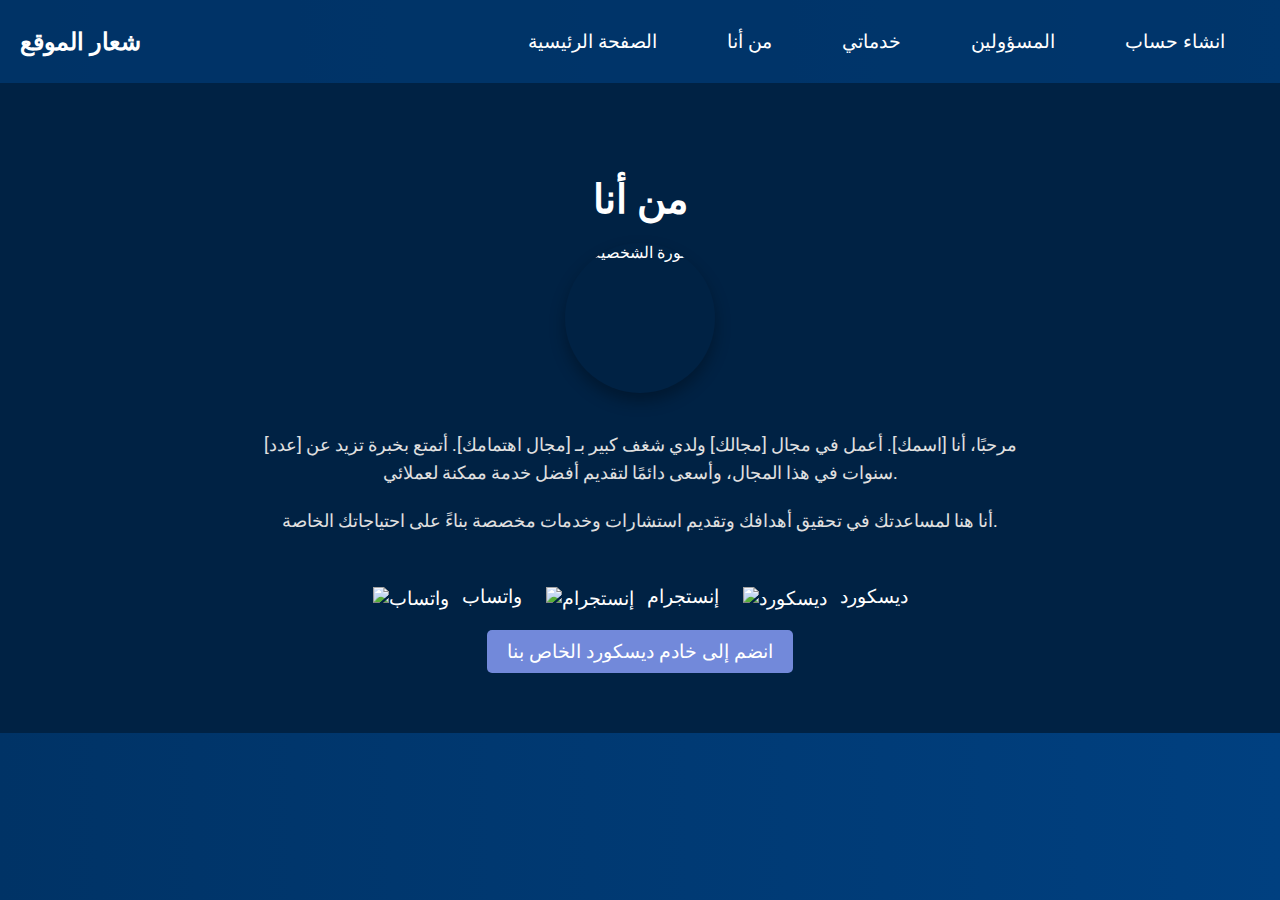
==== index.html @ fc3b61e6 "Add files via upload" ====
<!DOCTYPE html>
<html lang="ar">
<head>
    <meta charset="UTF-8">
    <meta name="viewport" content="width=device-width, initial-scale=1.0">
    <title>من أنا</title>
    <link rel="stylesheet" href="https://fonts.googleapis.com/css2?family=Roboto:wght@400;700&display=swap">
    <style>
        body {
            font-family: 'Roboto', sans-serif;
            margin: 0;
            padding: 0;
            background: linear-gradient(to right, #003366, #004080); /* تدرج أزرق */
            color: #FFFFFF; /* أبيض ناصع */
            display: flex;
            flex-direction: column;
            min-height: 100vh;
        }
        .header-menu {
            background-color: rgba(0, 51, 102, 0.8); /* أزرق نيلي داكن مع شفافية */
            padding: 20px;
            display: flex;
            align-items: center;
            justify-content: space-between;
            box-shadow: 0 4px 8px rgba(0, 0, 0, 0.2);
        }
        .header-menu .logo {
            font-size: 1.5em;
            color: #FFFFFF; /* أبيض ناصع */
            font-weight: bold;
            text-transform: uppercase;
            letter-spacing: 2px;
        }
        .header-menu nav ul {
            list-style-type: none;
            padding: 0;
            margin: 0;
            display: flex;
        }
        .header-menu nav ul li {
            margin: 0 15px;
        }
        .header-menu nav ul li a {
            text-decoration: none;
            color: #FFFFFF; /* أبيض ناصع */
            font-size: 1.2em;
            padding: 10px 20px;
            display: block;
            transition: color 0.3s ease, background-color 0.3s ease;
            border-radius: 5px;
            position: relative;
            overflow: hidden;
        }
        .header-menu nav ul li a:hover {
            color: #003366; /* أزرق نيلي داكن */
            background-color: #C0C0C0; /* فضي لامع عند التمرير */
        }
        .header-menu nav ul li a::before {
            content: '';
            position: absolute;
            top: 50%;
            left: 50%;
            width: 300%;
            height: 300%;
            background: rgba(255, 255, 255, 0.2);
            transition: transform 0.5s ease;
            transform: translate(-50%, -50%) scale(0);
            border-radius: 50%;
        }
        .header-menu nav ul li a:hover::before {
            transform: translate(-50%, -50%) scale(1);
        }
        .about {
            padding: 60px 20px;
            text-align: center;
            background: #002244; /* لون أغمق من الأزرق النيلي */
        }
        .about h2 {
            color: #FFFFFF; /* أبيض ناصع */
            font-size: 2.5em;
            margin-bottom: 20px;
            font-weight: bold;
        }
        .about .profile-container {
            display: flex;
            flex-direction: column;
            align-items: center;
            max-width: 800px;
            margin: 0 auto;
        }
        .about .profile-image {
            width: 150px;
            height: 150px;
            border-radius: 50%;
            overflow: hidden;
            box-shadow: 0 8px 16px rgba(0, 0, 0, 0.3);
            margin-bottom: 20px;
            transition: transform 0.3s ease;
        }
        .about .profile-image img {
            width: 100%;
            height: 100%;
            object-fit: cover;
        }
        .about .profile-image:hover {
            transform: scale(1.1);
        }
        .about .profile-info {
            color: #E0E0E0; /* لون رمادي فاتح للنصوص */
        }
        .about .profile-info p {
            font-size: 1.1em;
            line-height: 1.6;
            margin-bottom: 20px;
        }
        .about .contact-info {
            margin-top: 30px;
        }
        .about .contact-info a {
            color: #FFFFFF; /* أبيض ناصع */
            text-decoration: none;
            font-size: 1.2em;
            margin: 0 10px;
            display: inline-block;
            transition: color 0.3s ease, transform 0.3s ease;
        }
        .about .contact-info a:hover {
            color: #003366; /* أزرق نيلي داكن */
            transform: scale(1.1);
        }
        .about .contact-info a img {
            width: 40px;
            height: 40px;
            vertical-align: middle;
            margin-right: 8px;
        }
        .about .discord-invite {
            margin-top: 20px;
        }
        .about .discord-invite a {
            color: #FFFFFF; /* أبيض ناصع */
            text-decoration: none;
            font-size: 1.2em;
            background-color: #7289DA; /* لون ديسكورد */
            padding: 10px 20px;
            border-radius: 5px;
            display: inline-block;
            transition: background-color 0.3s ease, transform 0.3s ease;
        }
        .about .discord-invite a:hover {
            background-color: #5B6EAE; /* لون أغمق عند التمرير */
            transform: scale(1.05);
        }
    </style>
</head>
<body>

    <div class="header-menu">
        <div class="logo">شعار الموقع</div>
        <nav>
            <ul>
                <li><a href="index.html">الصفحة الرئيسية</a></li>
                <li><a href="about.html">من أنا</a></li>
                <li><a href="services.html">خدماتي</a></li>
                 <li><a href="admins.html">المسؤولين</a></li>
                  <li><a href="signup.html">انشاء حساب</a></li>
                  
            </ul>
        </nav>
    </div>

    <section class="about">
        <h2>من أنا</h2>
        <div class="profile-container">
            <div class="profile-image">
                <img src="path/to/profile-image.jpg" alt="الصورة الشخصية">
            </div>
            <div class="profile-info">
                <p>مرحبًا، أنا [اسمك]. أعمل في مجال [مجالك] ولدي شغف كبير بـ [مجال اهتمامك]. أتمتع بخبرة تزيد عن [عدد] سنوات في هذا المجال، وأسعى دائمًا لتقديم أفضل خدمة ممكنة لعملائي.</p>
                <p>أنا هنا لمساعدتك في تحقيق أهدافك وتقديم استشارات وخدمات مخصصة بناءً على احتياجاتك الخاصة.</p>
            </div>
            <div class="contact-info">
                <a href="https://wa.me/yourwhatsappnumber" target="_blank">
                    <img src="https://img.icons8.com/ios-filled/50/ffffff/whatsapp.png" alt="واتساب"> واتساب
                </a>
                <a href="https://instagram.com/yourinstagram" target="_blank">
                    <img src="https://img.icons8.com/ios-filled/50/ffffff/instagram-new.png" alt="إنستجرام"> إنستجرام
                </a>
                <a href="https://discord.gg/yourdiscordinvite" target="_blank">
                    <img src="https://img.icons8.com/ios-filled/50/ffffff/discord.png" alt="ديسكورد"> ديسكورد
                </a>
            </div>
            <div class="discord-invite">
                <a href="https://discord.gg/yourdiscordinvite" target="_blank">انضم إلى خادم ديسكورد الخاص بنا</a>
            </div>
        </div>
    </section>

</body>
</html>
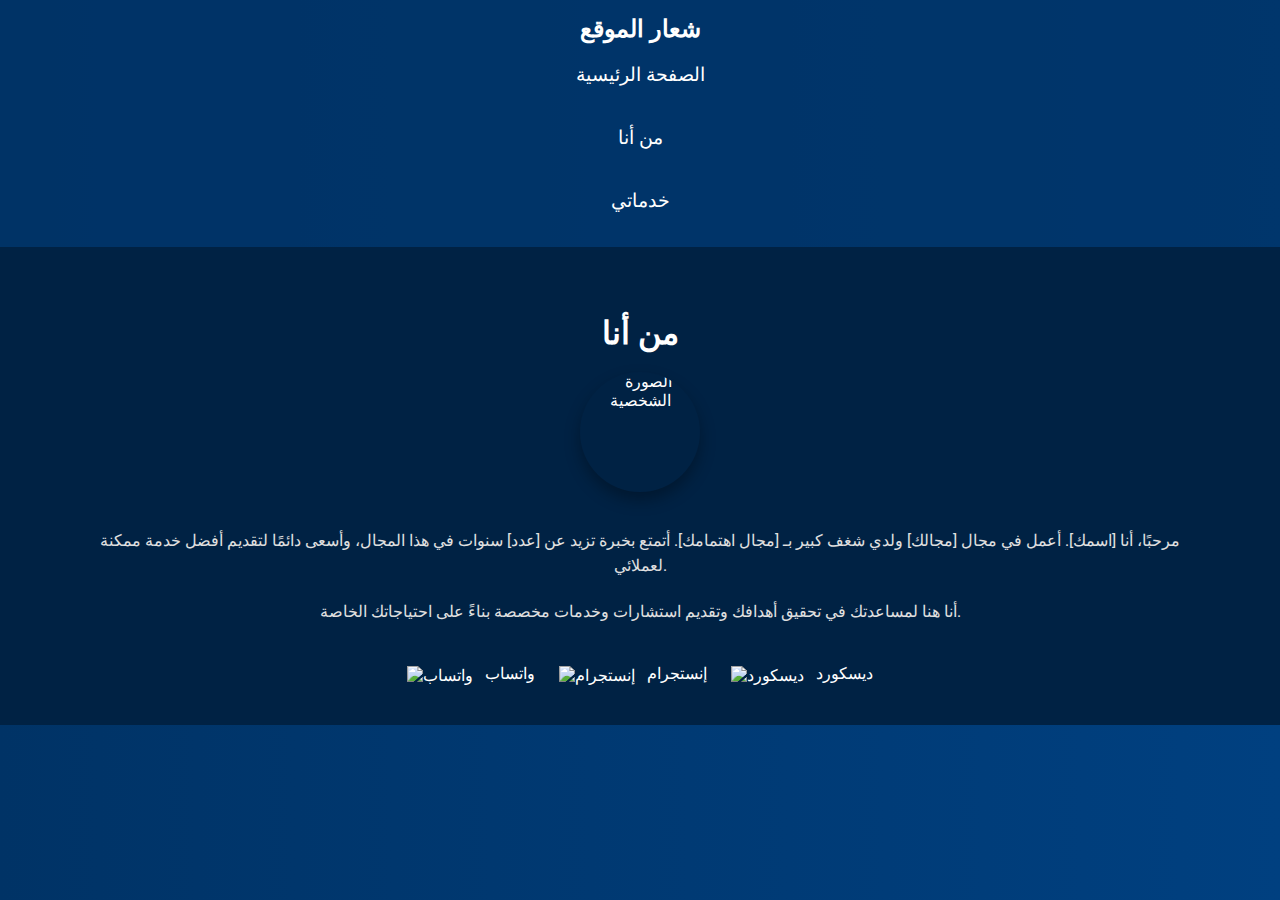
==== commit bd6c7940: "Update index.html" ====
--- a/index.html
+++ b/index.html
@@ -3,7 +3,7 @@
 <head>
     <meta charset="UTF-8">
     <meta name="viewport" content="width=device-width, initial-scale=1.0">
-    <title>من أنا</title>
+    <title>موقع متجاوب</title>
     <link rel="stylesheet" href="https://fonts.googleapis.com/css2?family=Roboto:wght@400;700&display=swap">
     <style>
         body {
@@ -18,10 +18,10 @@
         }
         .header-menu {
             background-color: rgba(0, 51, 102, 0.8); /* أزرق نيلي داكن مع شفافية */
-            padding: 20px;
-            display: flex;
+            padding: 15px;
+            display: flex;
+            flex-direction: column;
             align-items: center;
-            justify-content: space-between;
             box-shadow: 0 4px 8px rgba(0, 0, 0, 0.2);
         }
         .header-menu .logo {
@@ -30,15 +30,18 @@
             font-weight: bold;
             text-transform: uppercase;
             letter-spacing: 2px;
+            text-align: center;
         }
         .header-menu nav ul {
             list-style-type: none;
             padding: 0;
             margin: 0;
             display: flex;
+            flex-direction: column;
+            align-items: center;
         }
         .header-menu nav ul li {
-            margin: 0 15px;
+            margin: 10px 0;
         }
         .header-menu nav ul li a {
             text-decoration: none;
@@ -71,13 +74,13 @@
             transform: translate(-50%, -50%) scale(1);
         }
         .about {
-            padding: 60px 20px;
+            padding: 40px 20px;
             text-align: center;
             background: #002244; /* لون أغمق من الأزرق النيلي */
         }
         .about h2 {
             color: #FFFFFF; /* أبيض ناصع */
-            font-size: 2.5em;
+            font-size: 2em;
             margin-bottom: 20px;
             font-weight: bold;
         }
@@ -85,12 +88,12 @@
             display: flex;
             flex-direction: column;
             align-items: center;
-            max-width: 800px;
+            max-width: 90%;
             margin: 0 auto;
         }
         .about .profile-image {
-            width: 150px;
-            height: 150px;
+            width: 120px;
+            height: 120px;
             border-radius: 50%;
             overflow: hidden;
             box-shadow: 0 8px 16px rgba(0, 0, 0, 0.3);
@@ -109,17 +112,17 @@
             color: #E0E0E0; /* لون رمادي فاتح للنصوص */
         }
         .about .profile-info p {
-            font-size: 1.1em;
+            font-size: 1em;
             line-height: 1.6;
             margin-bottom: 20px;
         }
         .about .contact-info {
-            margin-top: 30px;
+            margin-top: 20px;
         }
         .about .contact-info a {
             color: #FFFFFF; /* أبيض ناصع */
             text-decoration: none;
-            font-size: 1.2em;
+            font-size: 1em;
             margin: 0 10px;
             display: inline-block;
             transition: color 0.3s ease, transform 0.3s ease;
@@ -129,32 +132,59 @@
             transform: scale(1.1);
         }
         .about .contact-info a img {
-            width: 40px;
-            height: 40px;
+            width: 30px;
+            height: 30px;
             vertical-align: middle;
             margin-right: 8px;
         }
-        .about .discord-invite {
-            margin-top: 20px;
-        }
-        .about .discord-invite a {
-            color: #FFFFFF; /* أبيض ناصع */
-            text-decoration: none;
-            font-size: 1.2em;
-            background-color: #7289DA; /* لون ديسكورد */
-            padding: 10px 20px;
-            border-radius: 5px;
-            display: inline-block;
-            transition: background-color 0.3s ease, transform 0.3s ease;
-        }
-        .about .discord-invite a:hover {
-            background-color: #5B6EAE; /* لون أغمق عند التمرير */
-            transform: scale(1.05);
+
+        @media (max-width: 768px) {
+            .header-menu .logo {
+                font-size: 1.2em;
+            }
+            .header-menu nav ul li a {
+                font-size: 1em;
+            }
+            .about h2 {
+                font-size: 1.5em;
+            }
+            .about .profile-image {
+                width: 100px;
+                height: 100px;
+            }
+            .about .profile-info p {
+                font-size: 0.9em;
+            }
+            .about .contact-info a {
+                font-size: 0.9em;
+            }
+        }
+
+        @media (max-width: 480px) {
+            .header-menu .logo {
+                font-size: 1em;
+            }
+            .header-menu nav ul li a {
+                font-size: 0.9em;
+                padding: 8px 16px;
+            }
+            .about h2 {
+                font-size: 1.2em;
+            }
+            .about .profile-image {
+                width: 80px;
+                height: 80px;
+            }
+            .about .profile-info p {
+                font-size: 0.8em;
+            }
+            .about .contact-info a {
+                font-size: 0.8em;
+            }
         }
     </style>
 </head>
 <body>
-
     <div class="header-menu">
         <div class="logo">شعار الموقع</div>
         <nav>
@@ -162,9 +192,6 @@
                 <li><a href="index.html">الصفحة الرئيسية</a></li>
                 <li><a href="about.html">من أنا</a></li>
                 <li><a href="services.html">خدماتي</a></li>
-                 <li><a href="admins.html">المسؤولين</a></li>
-                  <li><a href="signup.html">انشاء حساب</a></li>
-                  
             </ul>
         </nav>
     </div>
@@ -186,15 +213,11 @@
                 <a href="https://instagram.com/yourinstagram" target="_blank">
                     <img src="https://img.icons8.com/ios-filled/50/ffffff/instagram-new.png" alt="إنستجرام"> إنستجرام
                 </a>
-                <a href="https://discord.gg/yourdiscordinvite" target="_blank">
+                <a href="https://discord.gg/9VRjzTax5k" target="_blank">
                     <img src="https://img.icons8.com/ios-filled/50/ffffff/discord.png" alt="ديسكورد"> ديسكورد
                 </a>
             </div>
-            <div class="discord-invite">
-                <a href="https://discord.gg/yourdiscordinvite" target="_blank">انضم إلى خادم ديسكورد الخاص بنا</a>
-            </div>
         </div>
     </section>
-
 </body>
 </html>
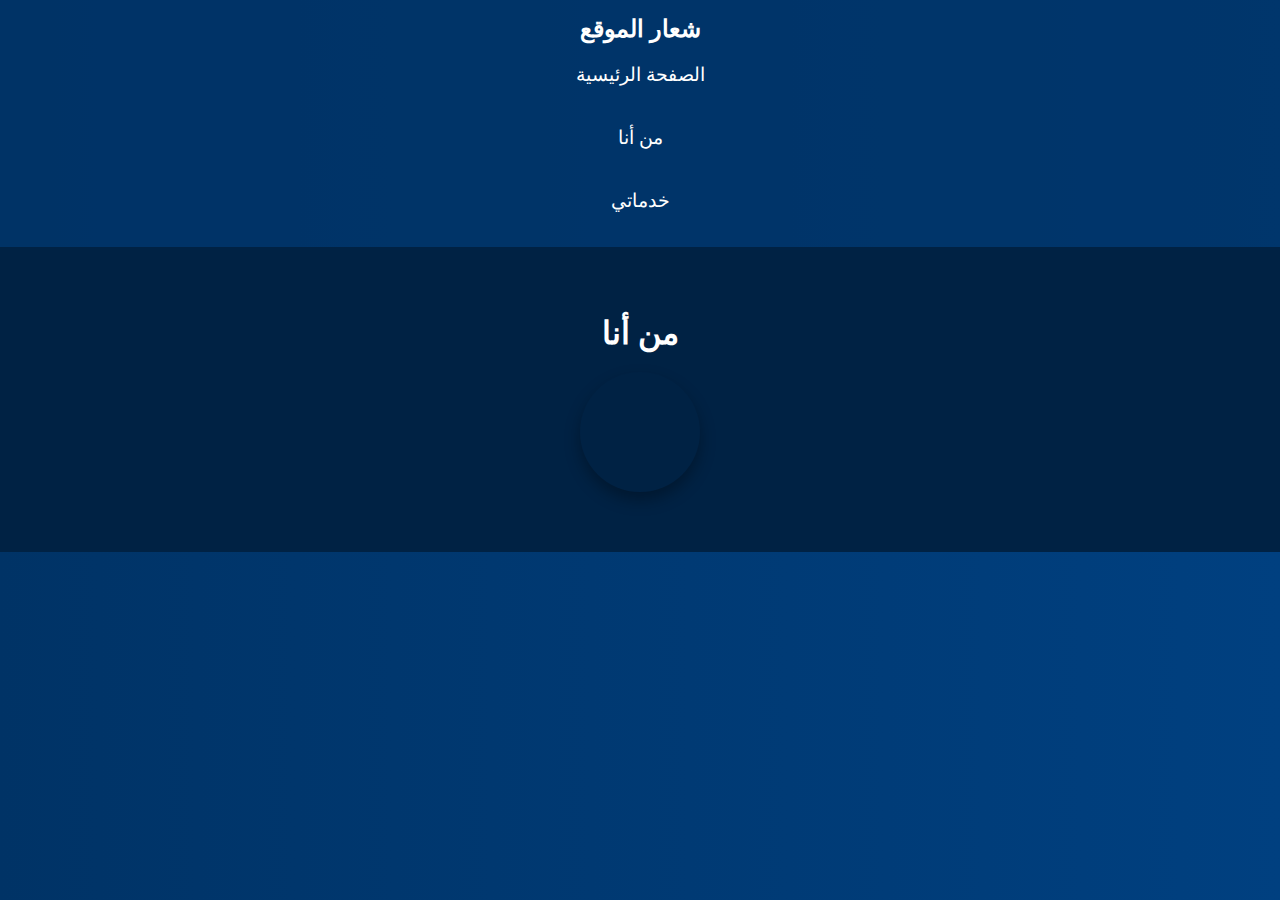
==== commit e758de09: "Update index.html" ====
--- a/index.html
+++ b/index.html
@@ -73,25 +73,25 @@
         .header-menu nav ul li a:hover::before {
             transform: translate(-50%, -50%) scale(1);
         }
-        .about {
+        .about, .services {
             padding: 40px 20px;
             text-align: center;
             background: #002244; /* لون أغمق من الأزرق النيلي */
         }
-        .about h2 {
+        .about h2, .services h2 {
             color: #FFFFFF; /* أبيض ناصع */
             font-size: 2em;
             margin-bottom: 20px;
             font-weight: bold;
         }
-        .about .profile-container {
+        .about .profile-container, .services .services-container {
             display: flex;
             flex-direction: column;
             align-items: center;
             max-width: 90%;
             margin: 0 auto;
         }
-        .about .profile-image {
+        .about .profile-image, .services .service-image {
             width: 120px;
             height: 120px;
             border-radius: 50%;
@@ -100,18 +100,18 @@
             margin-bottom: 20px;
             transition: transform 0.3s ease;
         }
-        .about .profile-image img {
+        .about .profile-image img, .services .service-image img {
             width: 100%;
             height: 100%;
             object-fit: cover;
         }
-        .about .profile-image:hover {
+        .about .profile-image:hover, .services .service-image:hover {
             transform: scale(1.1);
         }
-        .about .profile-info {
+        .about .profile-info, .services .service-info {
             color: #E0E0E0; /* لون رمادي فاتح للنصوص */
         }
-        .about .profile-info p {
+        .about .profile-info p, .services .service-info p {
             font-size: 1em;
             line-height: 1.6;
             margin-bottom: 20px;
@@ -131,12 +131,54 @@
             color: #003366; /* أزرق نيلي داكن */
             transform: scale(1.1);
         }
-        .about .contact-info a img {
+        .about .contact-info a img, .services .service-image img {
             width: 30px;
             height: 30px;
             vertical-align: middle;
             margin-right: 8px;
         }
+        .services-container {
+            display: flex;
+            flex-wrap: wrap;
+            gap: 20px;
+        }
+        .service-item {
+            background: #003366;
+            border-radius: 10px;
+            padding: 20px;
+            width: 100%;
+            max-width: 300px;
+            text-align: center;
+            color: #FFFFFF;
+            box-shadow: 0 4px 8px rgba(0, 0, 0, 0.2);
+        }
+        .service-item img {
+            width: 80px;
+            height: 80px;
+            border-radius: 50%;
+            margin-bottom: 10px;
+        }
+        .service-item h3 {
+            font-size: 1.5em;
+            margin-bottom: 10px;
+        }
+        .service-item p {
+            font-size: 1em;
+            margin-bottom: 10px;
+        }
+        .service-item button {
+            background-color: #004080; /* أزرق ملكي */
+            color: #FFFFFF; /* أبيض ناصع */
+            border: none;
+            padding: 10px 20px;
+            font-size: 1em;
+            border-radius: 5px;
+            cursor: pointer;
+            transition: background-color 0.3s ease;
+        }
+        .service-item button:hover {
+            background-color: #003366; /* أزرق نيلي داكن */
+        }
 
         @media (max-width: 768px) {
             .header-menu .logo {
@@ -145,17 +187,17 @@
             .header-menu nav ul li a {
                 font-size: 1em;
             }
-            .about h2 {
+            .about h2, .services h2 {
                 font-size: 1.5em;
             }
-            .about .profile-image {
+            .about .profile-image, .services .service-image {
                 width: 100px;
                 height: 100px;
             }
-            .about .profile-info p {
+            .about .profile-info p, .services .service-info p {
                 font-size: 0.9em;
             }
-            .about .contact-info a {
+            .about .contact-info a, .service-item button {
                 font-size: 0.9em;
             }
         }
@@ -168,17 +210,17 @@
                 font-size: 0.9em;
                 padding: 8px 16px;
             }
-            .about h2 {
+            .about h2, .services h2 {
                 font-size: 1.2em;
             }
-            .about .profile-image {
+            .about .profile-image, .services .service-image {
                 width: 80px;
                 height: 80px;
             }
-            .about .profile-info p {
+            .about .profile-info p, .services .service-info p {
                 font-size: 0.8em;
             }
-            .about .contact-info a {
+            .about .contact-info a, .service-item button {
                 font-size: 0.8em;
             }
         }
@@ -200,24 +242,4 @@
         <h2>من أنا</h2>
         <div class="profile-container">
             <div class="profile-image">
-                <img src="path/to/profile-image.jpg" alt="الصورة الشخصية">
-            </div>
-            <div class="profile-info">
-                <p>مرحبًا، أنا [اسمك]. أعمل في مجال [مجالك] ولدي شغف كبير بـ [مجال اهتمامك]. أتمتع بخبرة تزيد عن [عدد] سنوات في هذا المجال، وأسعى دائمًا لتقديم أفضل خدمة ممكنة لعملائي.</p>
-                <p>أنا هنا لمساعدتك في تحقيق أهدافك وتقديم استشارات وخدمات مخصصة بناءً على احتياجاتك الخاصة.</p>
-            </div>
-            <div class="contact-info">
-                <a href="https://wa.me/yourwhatsappnumber" target="_blank">
-                    <img src="https://img.icons8.com/ios-filled/50/ffffff/whatsapp.png" alt="واتساب"> واتساب
-                </a>
-                <a href="https://instagram.com/yourinstagram" target="_blank">
-                    <img src="https://img.icons8.com/ios-filled/50/ffffff/instagram-new.png" alt="إنستجرام"> إنستجرام
-                </a>
-                <a href="https://discord.gg/9VRjzTax5k" target="_blank">
-                    <img src="https://img.icons8.com/ios-filled/50/ffffff/discord.png" alt="ديسكورد"> ديسكورد
-                </a>
-            </div>
-        </div>
-    </section>
-</body>
-</html>
+                <img src="path/to
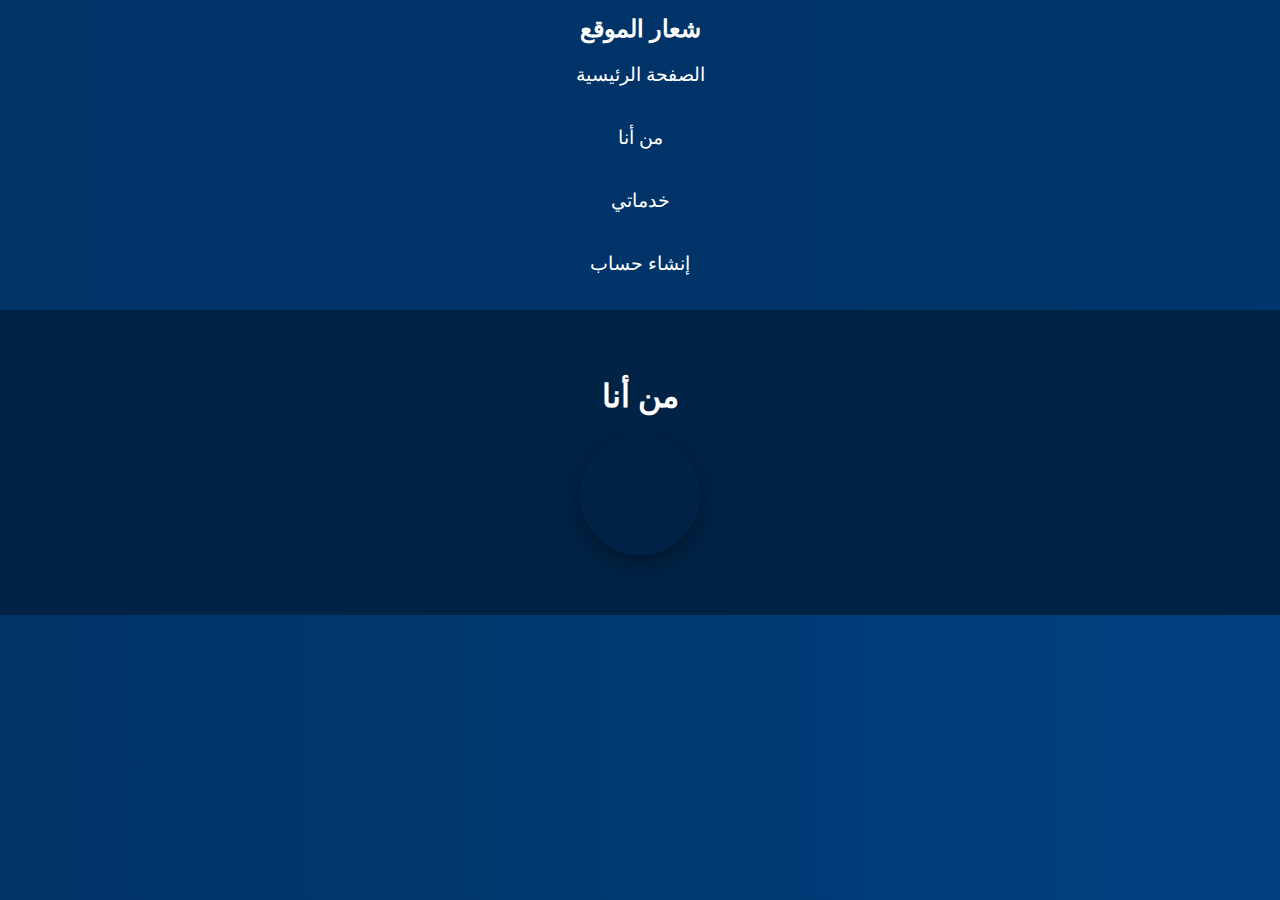
==== commit 12a6eba9: "Update index.html" ====
--- a/index.html
+++ b/index.html
@@ -234,6 +234,7 @@
                 <li><a href="index.html">الصفحة الرئيسية</a></li>
                 <li><a href="about.html">من أنا</a></li>
                 <li><a href="services.html">خدماتي</a></li>
+                <li><a href="signup.html">إنشاء حساب</a></li>
             </ul>
         </nav>
     </div>
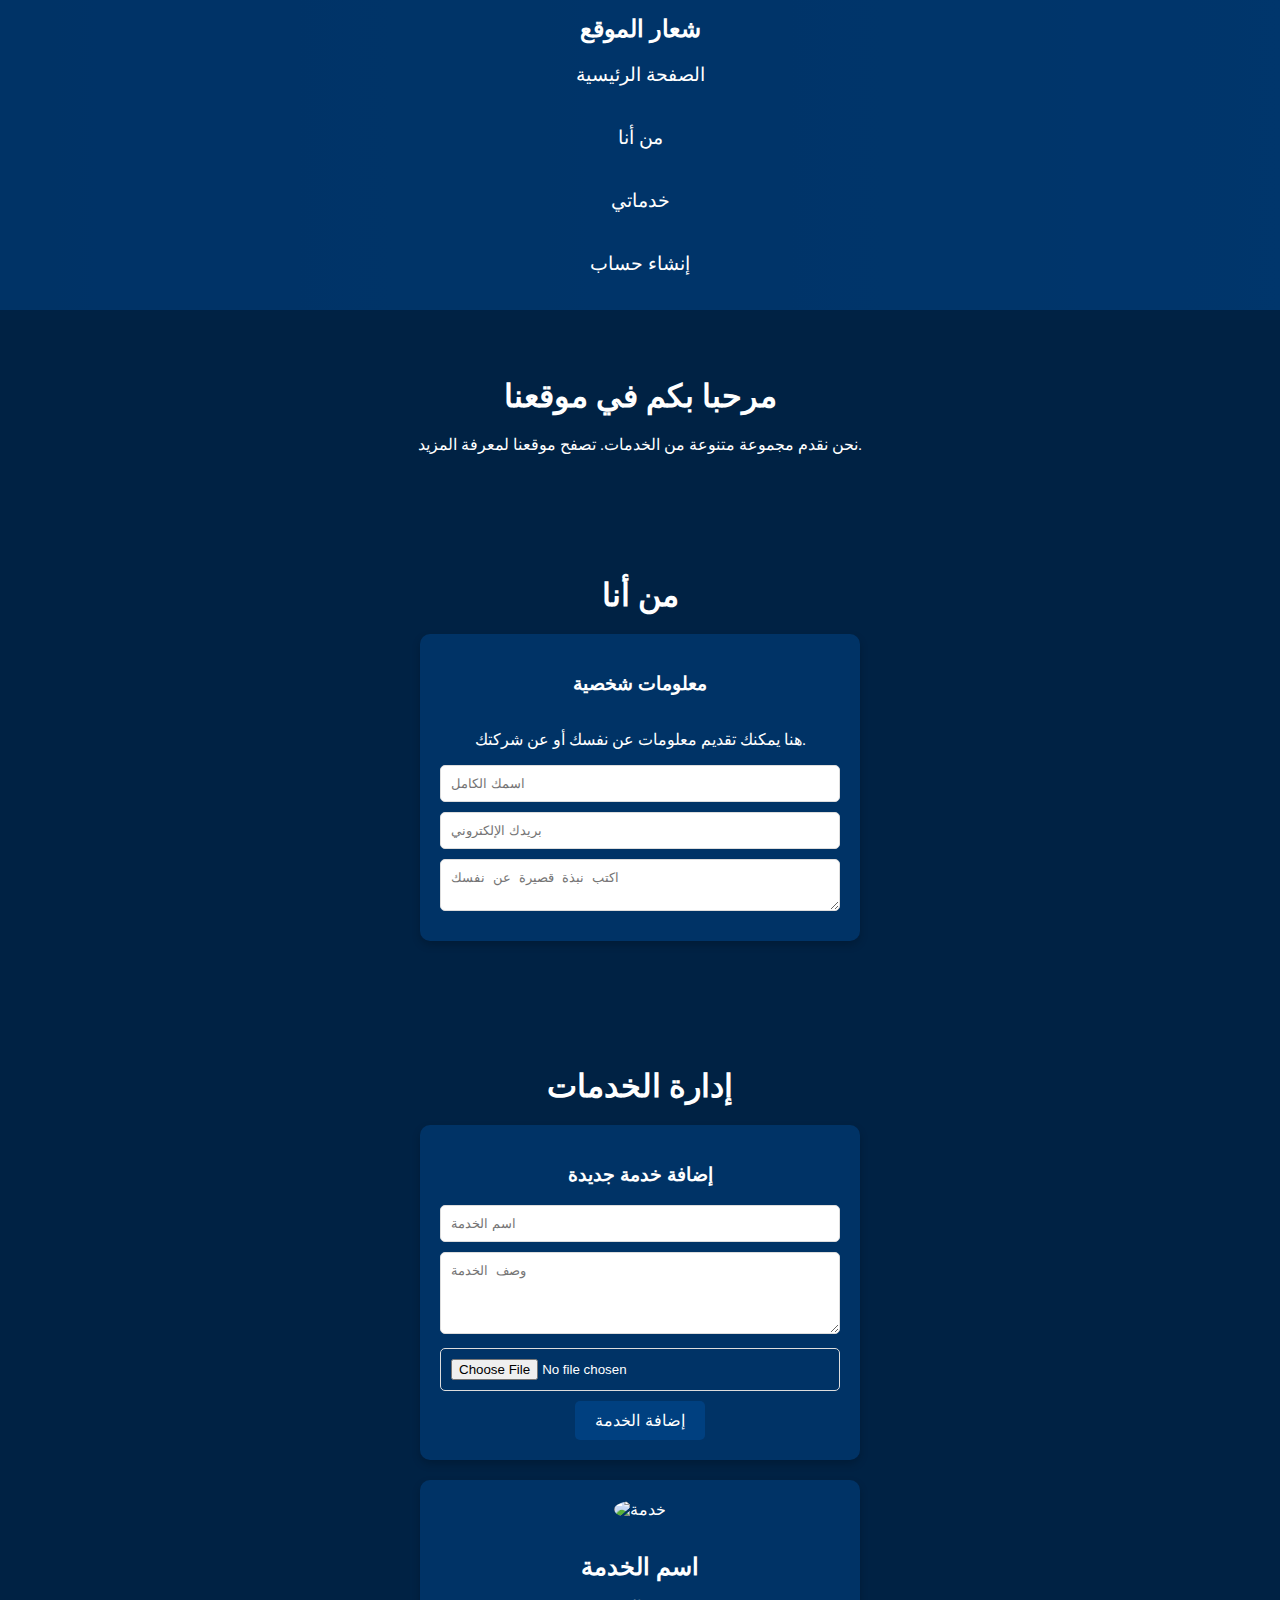
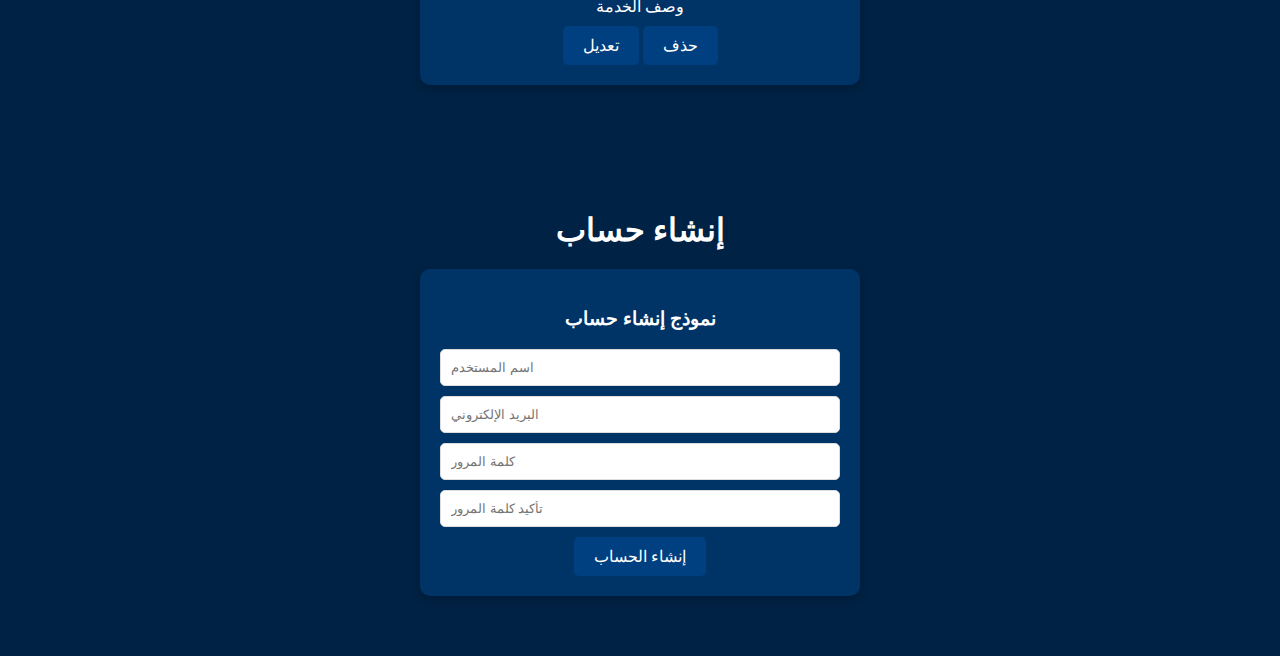
==== commit ba0d15e8: "Update index.html" ====
--- a/index.html
+++ b/index.html
@@ -3,7 +3,7 @@
 <head>
     <meta charset="UTF-8">
     <meta name="viewport" content="width=device-width, initial-scale=1.0">
-    <title>موقع متجاوب</title>
+    <title>موقع متكامل</title>
     <link rel="stylesheet" href="https://fonts.googleapis.com/css2?family=Roboto:wght@400;700&display=swap">
     <style>
         body {
@@ -51,103 +51,36 @@
             display: block;
             transition: color 0.3s ease, background-color 0.3s ease;
             border-radius: 5px;
-            position: relative;
-            overflow: hidden;
         }
         .header-menu nav ul li a:hover {
             color: #003366; /* أزرق نيلي داكن */
             background-color: #C0C0C0; /* فضي لامع عند التمرير */
         }
-        .header-menu nav ul li a::before {
-            content: '';
-            position: absolute;
-            top: 50%;
-            left: 50%;
-            width: 300%;
-            height: 300%;
-            background: rgba(255, 255, 255, 0.2);
-            transition: transform 0.5s ease;
-            transform: translate(-50%, -50%) scale(0);
-            border-radius: 50%;
-        }
-        .header-menu nav ul li a:hover::before {
-            transform: translate(-50%, -50%) scale(1);
-        }
-        .about, .services {
+        .section {
             padding: 40px 20px;
             text-align: center;
             background: #002244; /* لون أغمق من الأزرق النيلي */
         }
-        .about h2, .services h2 {
+        .section h2 {
             color: #FFFFFF; /* أبيض ناصع */
             font-size: 2em;
             margin-bottom: 20px;
             font-weight: bold;
         }
-        .about .profile-container, .services .services-container {
+        .services-container, .form-container {
             display: flex;
             flex-direction: column;
             align-items: center;
             max-width: 90%;
             margin: 0 auto;
         }
-        .about .profile-image, .services .service-image {
-            width: 120px;
-            height: 120px;
-            border-radius: 50%;
-            overflow: hidden;
-            box-shadow: 0 8px 16px rgba(0, 0, 0, 0.3);
-            margin-bottom: 20px;
-            transition: transform 0.3s ease;
-        }
-        .about .profile-image img, .services .service-image img {
-            width: 100%;
-            height: 100%;
-            object-fit: cover;
-        }
-        .about .profile-image:hover, .services .service-image:hover {
-            transform: scale(1.1);
-        }
-        .about .profile-info, .services .service-info {
-            color: #E0E0E0; /* لون رمادي فاتح للنصوص */
-        }
-        .about .profile-info p, .services .service-info p {
-            font-size: 1em;
-            line-height: 1.6;
-            margin-bottom: 20px;
-        }
-        .about .contact-info {
-            margin-top: 20px;
-        }
-        .about .contact-info a {
-            color: #FFFFFF; /* أبيض ناصع */
-            text-decoration: none;
-            font-size: 1em;
-            margin: 0 10px;
-            display: inline-block;
-            transition: color 0.3s ease, transform 0.3s ease;
-        }
-        .about .contact-info a:hover {
-            color: #003366; /* أزرق نيلي داكن */
-            transform: scale(1.1);
-        }
-        .about .contact-info a img, .services .service-image img {
-            width: 30px;
-            height: 30px;
-            vertical-align: middle;
-            margin-right: 8px;
-        }
-        .services-container {
-            display: flex;
-            flex-wrap: wrap;
-            gap: 20px;
-        }
-        .service-item {
+        .service-item, .form-container {
             background: #003366;
             border-radius: 10px;
             padding: 20px;
             width: 100%;
-            max-width: 300px;
+            max-width: 400px;
+            margin-bottom: 20px;
             text-align: center;
             color: #FFFFFF;
             box-shadow: 0 4px 8px rgba(0, 0, 0, 0.2);
@@ -179,6 +112,27 @@
         .service-item button:hover {
             background-color: #003366; /* أزرق نيلي داكن */
         }
+        .form-container input, .form-container textarea {
+            width: 100%;
+            padding: 10px;
+            margin-bottom: 10px;
+            border: 1px solid #ddd;
+            border-radius: 5px;
+            box-sizing: border-box;
+        }
+        .form-container button {
+            background-color: #004080; /* أزرق ملكي */
+            color: #FFFFFF; /* أبيض ناصع */
+            border: none;
+            padding: 10px 20px;
+            font-size: 1em;
+            border-radius: 5px;
+            cursor: pointer;
+            transition: background-color 0.3s ease;
+        }
+        .form-container button:hover {
+            background-color: #003366; /* أزرق نيلي داكن */
+        }
 
         @media (max-width: 768px) {
             .header-menu .logo {
@@ -187,18 +141,11 @@
             .header-menu nav ul li a {
                 font-size: 1em;
             }
-            .about h2, .services h2 {
+            .section h2 {
                 font-size: 1.5em;
             }
-            .about .profile-image, .services .service-image {
-                width: 100px;
-                height: 100px;
-            }
-            .about .profile-info p, .services .service-info p {
-                font-size: 0.9em;
-            }
-            .about .contact-info a, .service-item button {
-                font-size: 0.9em;
+            .service-item, .form-container {
+                max-width: 300px;
             }
         }
 
@@ -210,18 +157,11 @@
                 font-size: 0.9em;
                 padding: 8px 16px;
             }
-            .about h2, .services h2 {
+            .section h2 {
                 font-size: 1.2em;
             }
-            .about .profile-image, .services .service-image {
-                width: 80px;
-                height: 80px;
-            }
-            .about .profile-info p, .services .service-info p {
-                font-size: 0.8em;
-            }
-            .about .contact-info a, .service-item button {
-                font-size: 0.8em;
+            .service-item, .form-container {
+                max-width: 100%;
             }
         }
     </style>
@@ -231,16 +171,68 @@
         <div class="logo">شعار الموقع</div>
         <nav>
             <ul>
-                <li><a href="index.html">الصفحة الرئيسية</a></li>
-                <li><a href="about.html">من أنا</a></li>
-                <li><a href="services.html">خدماتي</a></li>
-                <li><a href="signup.html">إنشاء حساب</a></li>
+                <li><a href="#home">الصفحة الرئيسية</a></li>
+                <li><a href="#about">من أنا</a></li>
+                <li><a href="#services">خدماتي</a></li>
+                <li><a href="#signup">إنشاء حساب</a></li>
             </ul>
         </nav>
     </div>
 
-    <section class="about">
+    <section id="home" class="section">
+        <h2>مرحبا بكم في موقعنا</h2>
+        <p>نحن نقدم مجموعة متنوعة من الخدمات. تصفح موقعنا لمعرفة المزيد.</p>
+    </section>
+
+    <section id="about" class="section">
         <h2>من أنا</h2>
-        <div class="profile-container">
-            <div class="profile-image">
-                <img src="path/to
+        <div class="form-container">
+            <h3>معلومات شخصية</h3>
+            <p>هنا يمكنك تقديم معلومات عن نفسك أو عن شركتك.</p>
+            <input type="text" placeholder="اسمك الكامل">
+            <input type="email" placeholder="بريدك الإلكتروني">
+            <textarea placeholder="اكتب نبذة قصيرة عن نفسك"></textarea>
+        </div>
+    </section>
+
+    <section id="services" class="section">
+        <h2>إدارة الخدمات</h2>
+        <div class="services-container">
+            <!-- نموذج إضافة خدمة -->
+            <div class="form-container">
+                <h3>إضافة خدمة جديدة</h3>
+                <form id="add-service-form">
+                    <input type="text" id="service-name" placeholder="اسم الخدمة" required>
+                    <textarea id="service-description" placeholder="وصف الخدمة" rows="4" required></textarea>
+                    <input type="file" id="service-image" accept="image/*" required>
+                    <button type="submit">إضافة الخدمة</button>
+                </form>
+            </div>
+
+            <!-- خدمات موجودة -->
+            <div class="service-item">
+                <img src="path/to/service-image.jpg" alt="خدمة">
+                <h3>اسم الخدمة</h3>
+                <p>وصف الخدمة</p>
+                <button>تعديل</button>
+                <button>حذف</button>
+            </div>
+        </div>
+    </section>
+
+    <section id="signup" class="section">
+        <h2>إنشاء حساب</h2>
+        <div class="form-container">
+            <h3>نموذج إنشاء حساب</h3>
+            <form id="signup-form">
+                <input type="text" id="username" placeholder="اسم المستخدم" required>
+                <input type="email" id="email" placeholder="البريد الإلكتروني" required>
+                <input type="password" id="password" placeholder="كلمة المرور" required>
+                <input type="password" id="confirm-password" placeholder="تأكيد كلمة المرور" required>
+                <button type="submit">إنشاء الحساب</button>
+            </form>
+        </div>
+    </section>
+
+    <script>
+        // مثال على كيفية التعامل مع نموذج
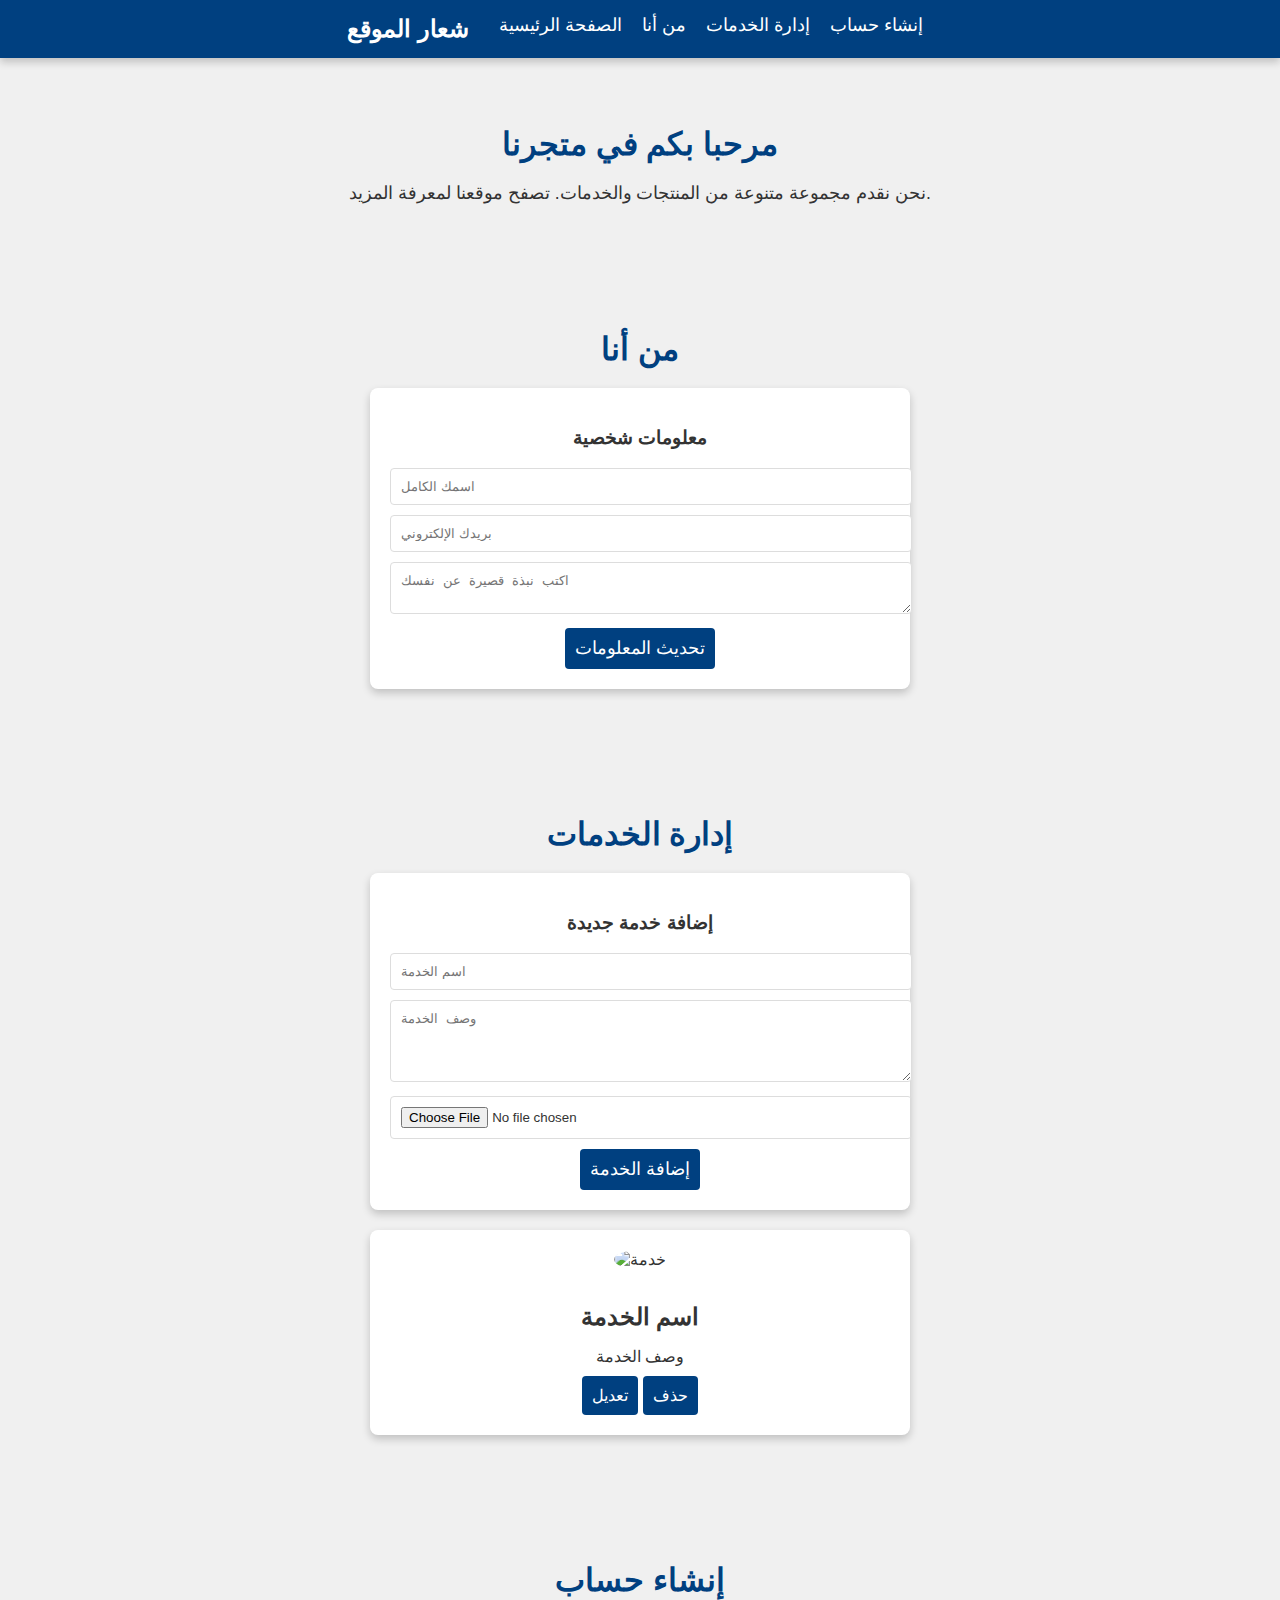
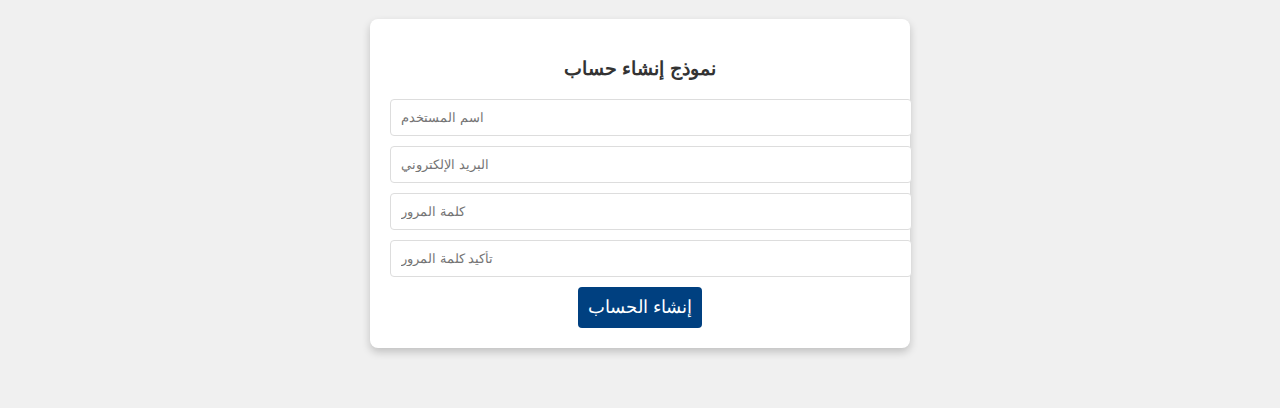
==== commit 1b39256f: "Update index.html" ====
--- a/index.html
+++ b/index.html
@@ -3,87 +3,89 @@
 <head>
     <meta charset="UTF-8">
     <meta name="viewport" content="width=device-width, initial-scale=1.0">
-    <title>موقع متكامل</title>
-    <link rel="stylesheet" href="https://fonts.googleapis.com/css2?family=Roboto:wght@400;700&display=swap">
+    <title>موقع شامل</title>
     <style>
         body {
-            font-family: 'Roboto', sans-serif;
+            font-family: Arial, sans-serif;
             margin: 0;
             padding: 0;
-            background: linear-gradient(to right, #003366, #004080); /* تدرج أزرق */
-            color: #FFFFFF; /* أبيض ناصع */
+            background: #f0f0f0;
+            color: #333;
             display: flex;
             flex-direction: column;
             min-height: 100vh;
         }
         .header-menu {
-            background-color: rgba(0, 51, 102, 0.8); /* أزرق نيلي داكن مع شفافية */
+            background-color: #004080; /* أزرق ملكي */
+            color: #fff;
             padding: 15px;
             display: flex;
-            flex-direction: column;
-            align-items: center;
+            justify-content: center;
             box-shadow: 0 4px 8px rgba(0, 0, 0, 0.2);
         }
         .header-menu .logo {
             font-size: 1.5em;
-            color: #FFFFFF; /* أبيض ناصع */
             font-weight: bold;
-            text-transform: uppercase;
-            letter-spacing: 2px;
-            text-align: center;
+            margin-right: 20px;
         }
         .header-menu nav ul {
             list-style-type: none;
             padding: 0;
             margin: 0;
             display: flex;
-            flex-direction: column;
-            align-items: center;
         }
         .header-menu nav ul li {
-            margin: 10px 0;
+            margin: 0 10px;
         }
         .header-menu nav ul li a {
             text-decoration: none;
-            color: #FFFFFF; /* أبيض ناصع */
-            font-size: 1.2em;
-            padding: 10px 20px;
-            display: block;
-            transition: color 0.3s ease, background-color 0.3s ease;
-            border-radius: 5px;
+            color: #fff;
+            font-size: 1.1em;
+            transition: color 0.3s;
         }
         .header-menu nav ul li a:hover {
-            color: #003366; /* أزرق نيلي داكن */
-            background-color: #C0C0C0; /* فضي لامع عند التمرير */
+            color: #ddd;
         }
         .section {
             padding: 40px 20px;
             text-align: center;
-            background: #002244; /* لون أغمق من الأزرق النيلي */
         }
         .section h2 {
-            color: #FFFFFF; /* أبيض ناصع */
+            color: #004080; /* أزرق ملكي */
             font-size: 2em;
             margin-bottom: 20px;
-            font-weight: bold;
-        }
-        .services-container, .form-container {
-            display: flex;
-            flex-direction: column;
-            align-items: center;
-            max-width: 90%;
-            margin: 0 auto;
-        }
-        .service-item, .form-container {
-            background: #003366;
-            border-radius: 10px;
+        }
+        .section p {
+            font-size: 1.1em;
+            margin-bottom: 20px;
+        }
+        .form-container, .service-item {
+            background: #fff;
+            border-radius: 8px;
+            box-shadow: 0 4px 8px rgba(0, 0, 0, 0.2);
+            margin: 20px auto;
             padding: 20px;
+            max-width: 500px;
+        }
+        .form-container input, .form-container textarea {
             width: 100%;
-            max-width: 400px;
-            margin-bottom: 20px;
-            text-align: center;
-            color: #FFFFFF;
-            box-shadow: 0 4px 8px rgba(0, 0, 0, 0.2);
+            padding: 10px;
+            margin-bottom: 10px;
+            border: 1px solid #ddd;
+            border-radius: 4px;
+        }
+        .form-container button {
+            background-color: #004080; /* أزرق ملكي */
+            color: #fff;
+            border: none;
+            padding: 10px;
+            border-radius: 4px;
+            cursor: pointer;
+            font-size: 1.1em;
+            transition: background-color 0.3s;
+        }
+        .form-container button:hover {
+            background-color: #003366; /* أزرق داكن */
         }
         .service-item img {
             width: 80px;
@@ -101,39 +103,17 @@
         }
         .service-item button {
             background-color: #004080; /* أزرق ملكي */
-            color: #FFFFFF; /* أبيض ناصع */
+            color: #fff;
             border: none;
-            padding: 10px 20px;
+            padding: 10px;
+            border-radius: 4px;
+            cursor: pointer;
             font-size: 1em;
-            border-radius: 5px;
-            cursor: pointer;
-            transition: background-color 0.3s ease;
+            transition: background-color 0.3s;
         }
         .service-item button:hover {
-            background-color: #003366; /* أزرق نيلي داكن */
-        }
-        .form-container input, .form-container textarea {
-            width: 100%;
-            padding: 10px;
-            margin-bottom: 10px;
-            border: 1px solid #ddd;
-            border-radius: 5px;
-            box-sizing: border-box;
-        }
-        .form-container button {
-            background-color: #004080; /* أزرق ملكي */
-            color: #FFFFFF; /* أبيض ناصع */
-            border: none;
-            padding: 10px 20px;
-            font-size: 1em;
-            border-radius: 5px;
-            cursor: pointer;
-            transition: background-color 0.3s ease;
-        }
-        .form-container button:hover {
-            background-color: #003366; /* أزرق نيلي داكن */
-        }
-
+            background-color: #003366; /* أزرق داكن */
+        }
         @media (max-width: 768px) {
             .header-menu .logo {
                 font-size: 1.2em;
@@ -144,79 +124,73 @@
             .section h2 {
                 font-size: 1.5em;
             }
-            .service-item, .form-container {
-                max-width: 300px;
-            }
-        }
-
+            .form-container, .service-item {
+                max-width: 90%;
+            }
+        }
         @media (max-width: 480px) {
             .header-menu .logo {
                 font-size: 1em;
             }
             .header-menu nav ul li a {
                 font-size: 0.9em;
-                padding: 8px 16px;
             }
             .section h2 {
                 font-size: 1.2em;
             }
-            .service-item, .form-container {
+            .form-container, .service-item {
                 max-width: 100%;
             }
         }
     </style>
 </head>
 <body>
-    <div class="header-menu">
+    <header class="header-menu">
         <div class="logo">شعار الموقع</div>
         <nav>
             <ul>
                 <li><a href="#home">الصفحة الرئيسية</a></li>
                 <li><a href="#about">من أنا</a></li>
-                <li><a href="#services">خدماتي</a></li>
+                <li><a href="#services">إدارة الخدمات</a></li>
                 <li><a href="#signup">إنشاء حساب</a></li>
             </ul>
         </nav>
-    </div>
+    </header>
 
     <section id="home" class="section">
-        <h2>مرحبا بكم في موقعنا</h2>
-        <p>نحن نقدم مجموعة متنوعة من الخدمات. تصفح موقعنا لمعرفة المزيد.</p>
+        <h2>مرحبا بكم في متجرنا</h2>
+        <p>نحن نقدم مجموعة متنوعة من المنتجات والخدمات. تصفح موقعنا لمعرفة المزيد.</p>
     </section>
 
     <section id="about" class="section">
         <h2>من أنا</h2>
         <div class="form-container">
             <h3>معلومات شخصية</h3>
-            <p>هنا يمكنك تقديم معلومات عن نفسك أو عن شركتك.</p>
             <input type="text" placeholder="اسمك الكامل">
             <input type="email" placeholder="بريدك الإلكتروني">
             <textarea placeholder="اكتب نبذة قصيرة عن نفسك"></textarea>
+            <button>تحديث المعلومات</button>
         </div>
     </section>
 
     <section id="services" class="section">
         <h2>إدارة الخدمات</h2>
-        <div class="services-container">
-            <!-- نموذج إضافة خدمة -->
-            <div class="form-container">
-                <h3>إضافة خدمة جديدة</h3>
-                <form id="add-service-form">
-                    <input type="text" id="service-name" placeholder="اسم الخدمة" required>
-                    <textarea id="service-description" placeholder="وصف الخدمة" rows="4" required></textarea>
-                    <input type="file" id="service-image" accept="image/*" required>
-                    <button type="submit">إضافة الخدمة</button>
-                </form>
-            </div>
-
-            <!-- خدمات موجودة -->
-            <div class="service-item">
-                <img src="path/to/service-image.jpg" alt="خدمة">
-                <h3>اسم الخدمة</h3>
-                <p>وصف الخدمة</p>
-                <button>تعديل</button>
-                <button>حذف</button>
-            </div>
+        <div class="form-container">
+            <h3>إضافة خدمة جديدة</h3>
+            <form id="add-service-form">
+                <input type="text" id="service-name" placeholder="اسم الخدمة" required>
+                <textarea id="service-description" placeholder="وصف الخدمة" rows="4" required></textarea>
+                <input type="file" id="service-image" accept="image/*" required>
+                <button type="submit">إضافة الخدمة</button>
+            </form>
+        </div>
+
+        <div class="service-item">
+            <img src="path/to/service-image.jpg" alt="خدمة">
+            <h3>اسم الخدمة</h3>
+            <p>وصف الخدمة</p>
+            <button>تعديل</button>
+            <button>حذف</button>
         </div>
     </section>
 
@@ -233,6 +207,5 @@
             </form>
         </div>
     </section>
-
-    <script>
-        // مثال على كيفية التعامل مع نموذج
+</body>
+</html>
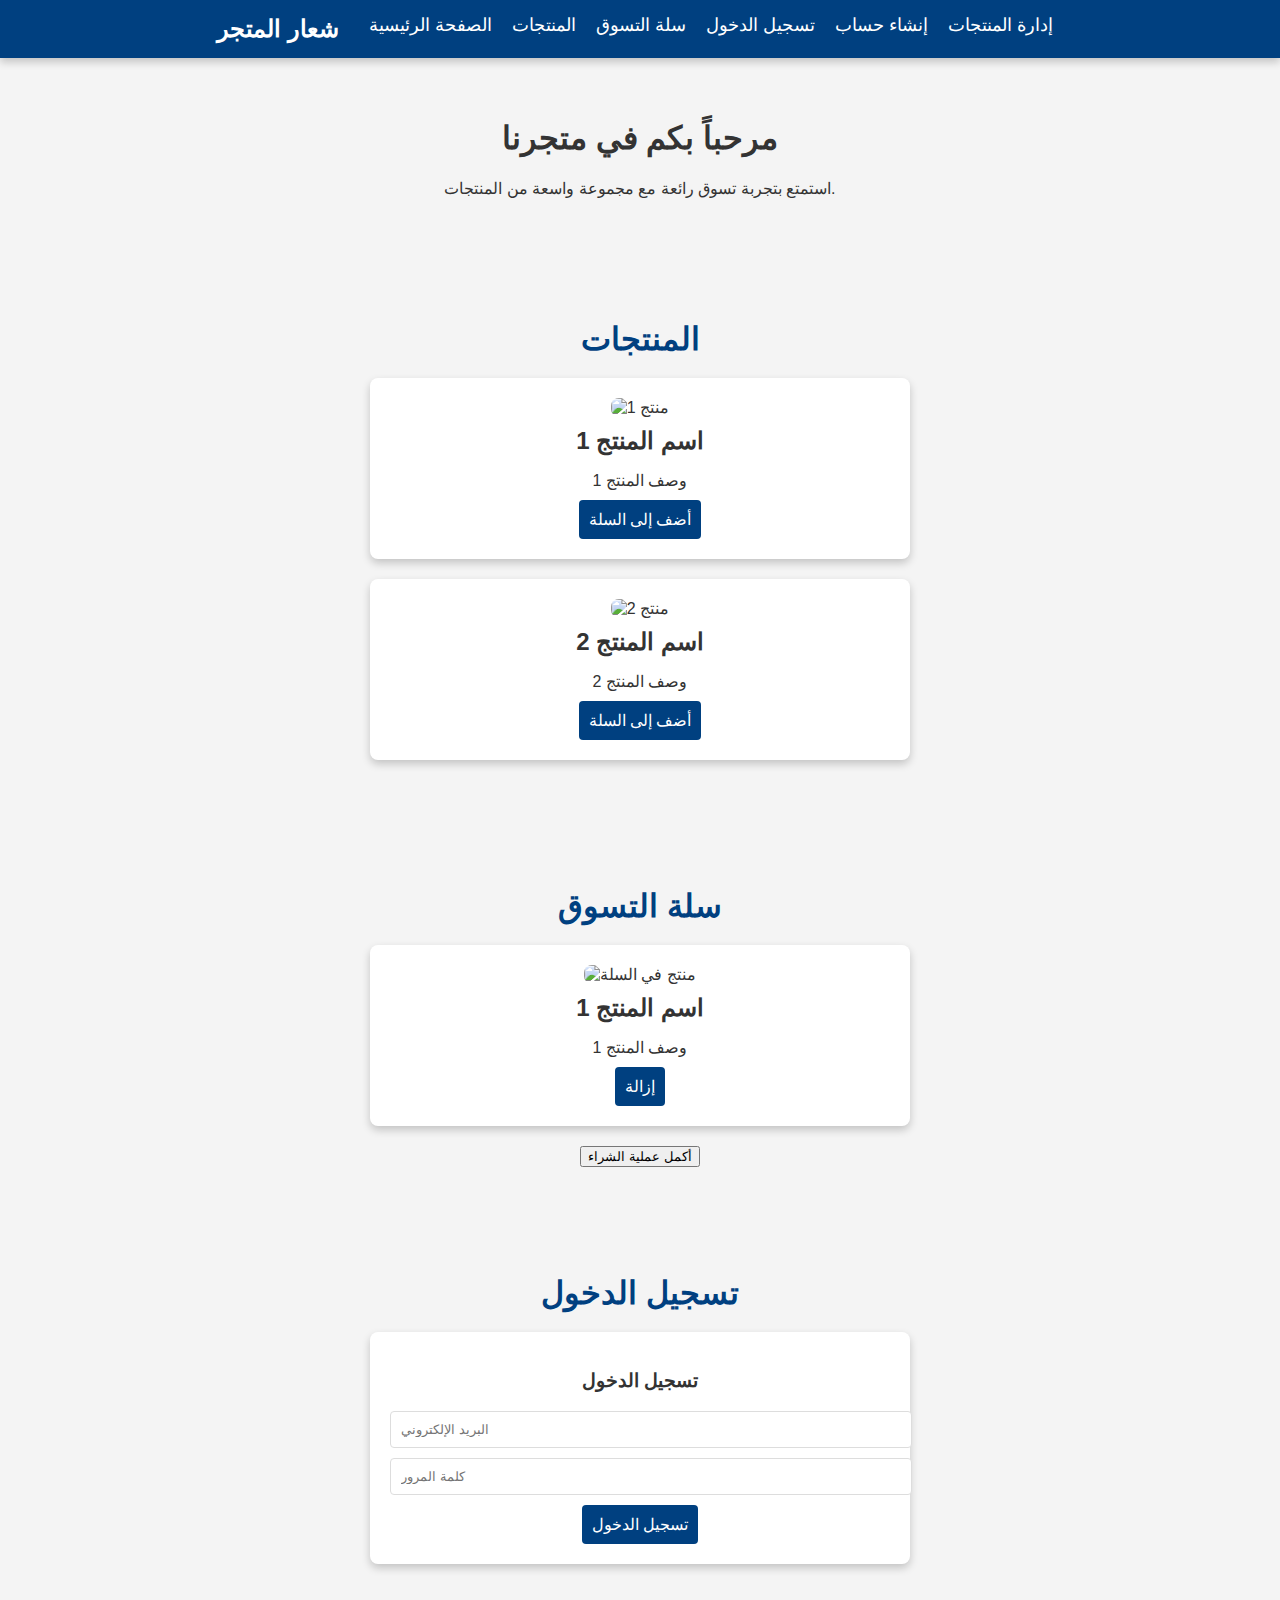
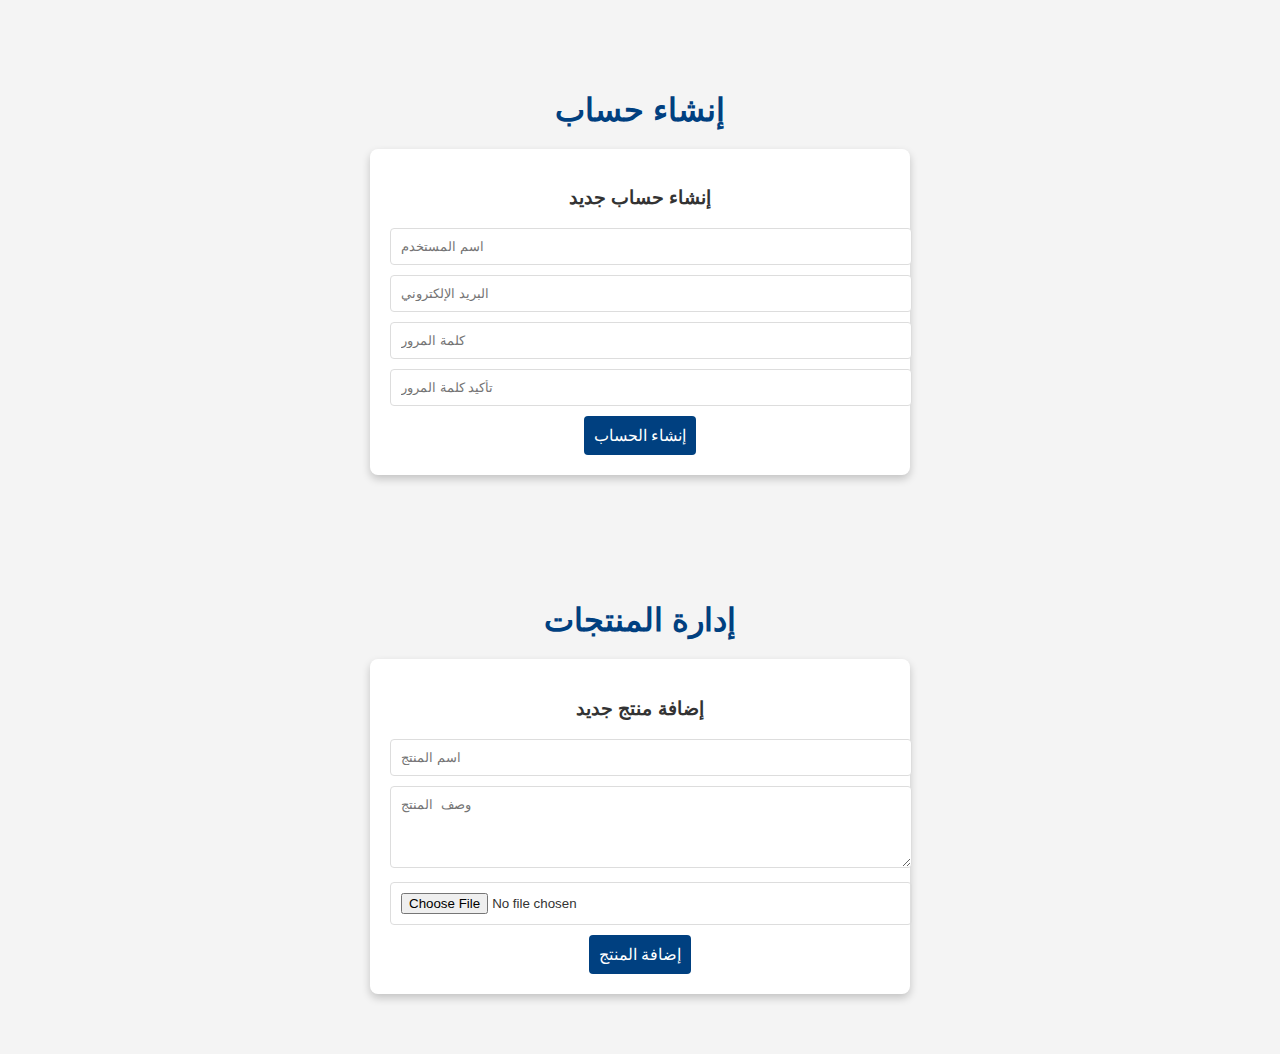
==== commit 0de5fdc9: "Update index.html" ====
--- a/index.html
+++ b/index.html
@@ -3,13 +3,13 @@
 <head>
     <meta charset="UTF-8">
     <meta name="viewport" content="width=device-width, initial-scale=1.0">
-    <title>موقع شامل</title>
+    <title>متجر إلكتروني</title>
     <style>
         body {
             font-family: Arial, sans-serif;
             margin: 0;
             padding: 0;
-            background: #f0f0f0;
+            background: #f4f4f4;
             color: #333;
             display: flex;
             flex-direction: column;
@@ -55,11 +55,7 @@
             font-size: 2em;
             margin-bottom: 20px;
         }
-        .section p {
-            font-size: 1.1em;
-            margin-bottom: 20px;
-        }
-        .form-container, .service-item {
+        .product-item, .cart-item, .form-container {
             background: #fff;
             border-radius: 8px;
             box-shadow: 0 4px 8px rgba(0, 0, 0, 0.2);
@@ -67,41 +63,20 @@
             padding: 20px;
             max-width: 500px;
         }
-        .form-container input, .form-container textarea {
+        .product-item img, .cart-item img {
             width: 100%;
-            padding: 10px;
-            margin-bottom: 10px;
-            border: 1px solid #ddd;
-            border-radius: 4px;
-        }
-        .form-container button {
-            background-color: #004080; /* أزرق ملكي */
-            color: #fff;
-            border: none;
-            padding: 10px;
-            border-radius: 4px;
-            cursor: pointer;
-            font-size: 1.1em;
-            transition: background-color 0.3s;
-        }
-        .form-container button:hover {
-            background-color: #003366; /* أزرق داكن */
-        }
-        .service-item img {
-            width: 80px;
-            height: 80px;
-            border-radius: 50%;
-            margin-bottom: 10px;
-        }
-        .service-item h3 {
+            height: auto;
+            border-radius: 8px;
+        }
+        .product-item h3, .cart-item h3 {
             font-size: 1.5em;
-            margin-bottom: 10px;
-        }
-        .service-item p {
+            margin: 10px 0;
+        }
+        .product-item p, .cart-item p {
             font-size: 1em;
             margin-bottom: 10px;
         }
-        .service-item button {
+        .product-item button, .cart-item button, .form-container button {
             background-color: #004080; /* أزرق ملكي */
             color: #fff;
             border: none;
@@ -111,8 +86,15 @@
             font-size: 1em;
             transition: background-color 0.3s;
         }
-        .service-item button:hover {
+        .product-item button:hover, .cart-item button:hover, .form-container button:hover {
             background-color: #003366; /* أزرق داكن */
+        }
+        .form-container input, .form-container textarea {
+            width: 100%;
+            padding: 10px;
+            margin-bottom: 10px;
+            border: 1px solid #ddd;
+            border-radius: 4px;
         }
         @media (max-width: 768px) {
             .header-menu .logo {
@@ -124,7 +106,7 @@
             .section h2 {
                 font-size: 1.5em;
             }
-            .form-container, .service-item {
+            .product-item, .cart-item, .form-container {
                 max-width: 90%;
             }
         }
@@ -138,7 +120,7 @@
             .section h2 {
                 font-size: 1.2em;
             }
-            .form-container, .service-item {
+            .product-item, .cart-item, .form-container {
                 max-width: 100%;
             }
         }
@@ -146,66 +128,90 @@
 </head>
 <body>
     <header class="header-menu">
-        <div class="logo">شعار الموقع</div>
+        <div class="logo">شعار المتجر</div>
         <nav>
             <ul>
                 <li><a href="#home">الصفحة الرئيسية</a></li>
-                <li><a href="#about">من أنا</a></li>
-                <li><a href="#services">إدارة الخدمات</a></li>
+                <li><a href="#products">المنتجات</a></li>
+                <li><a href="#cart">سلة التسوق</a></li>
+                <li><a href="#login">تسجيل الدخول</a></li>
                 <li><a href="#signup">إنشاء حساب</a></li>
+                <li><a href="#admin">إدارة المنتجات</a></li>
             </ul>
         </nav>
     </header>
 
     <section id="home" class="section">
-        <h2>مرحبا بكم في متجرنا</h2>
-        <p>نحن نقدم مجموعة متنوعة من المنتجات والخدمات. تصفح موقعنا لمعرفة المزيد.</p>
-    </section>
-
-    <section id="about" class="section">
-        <h2>من أنا</h2>
+        <div class="hero">
+            <h1>مرحباً بكم في متجرنا</h1>
+            <p>استمتع بتجربة تسوق رائعة مع مجموعة واسعة من المنتجات.</p>
+        </div>
+    </section>
+
+    <section id="products" class="section">
+        <h2>المنتجات</h2>
+        <div class="product-item">
+            <img src="path/to/product1.jpg" alt="منتج 1">
+            <h3>اسم المنتج 1</h3>
+            <p>وصف المنتج 1</p>
+            <button>أضف إلى السلة</button>
+        </div>
+        <div class="product-item">
+            <img src="path/to/product2.jpg" alt="منتج 2">
+            <h3>اسم المنتج 2</h3>
+            <p>وصف المنتج 2</p>
+            <button>أضف إلى السلة</button>
+        </div>
+    </section>
+
+    <section id="cart" class="section">
+        <h2>سلة التسوق</h2>
+        <div class="cart-item">
+            <img src="path/to/product1.jpg" alt="منتج في السلة">
+            <h3>اسم المنتج 1</h3>
+            <p>وصف المنتج 1</p>
+            <button>إزالة</button>
+        </div>
+        <button>أكمل عملية الشراء</button>
+    </section>
+
+    <section id="login" class="section">
+        <h2>تسجيل الدخول</h2>
         <div class="form-container">
-            <h3>معلومات شخصية</h3>
-            <input type="text" placeholder="اسمك الكامل">
-            <input type="email" placeholder="بريدك الإلكتروني">
-            <textarea placeholder="اكتب نبذة قصيرة عن نفسك"></textarea>
-            <button>تحديث المعلومات</button>
-        </div>
-    </section>
-
-    <section id="services" class="section">
-        <h2>إدارة الخدمات</h2>
-        <div class="form-container">
-            <h3>إضافة خدمة جديدة</h3>
-            <form id="add-service-form">
-                <input type="text" id="service-name" placeholder="اسم الخدمة" required>
-                <textarea id="service-description" placeholder="وصف الخدمة" rows="4" required></textarea>
-                <input type="file" id="service-image" accept="image/*" required>
-                <button type="submit">إضافة الخدمة</button>
+            <h3>تسجيل الدخول</h3>
+            <form>
+                <input type="email" placeholder="البريد الإلكتروني" required>
+                <input type="password" placeholder="كلمة المرور" required>
+                <button type="submit">تسجيل الدخول</button>
             </form>
-        </div>
-
-        <div class="service-item">
-            <img src="path/to/service-image.jpg" alt="خدمة">
-            <h3>اسم الخدمة</h3>
-            <p>وصف الخدمة</p>
-            <button>تعديل</button>
-            <button>حذف</button>
         </div>
     </section>
 
     <section id="signup" class="section">
         <h2>إنشاء حساب</h2>
         <div class="form-container">
-            <h3>نموذج إنشاء حساب</h3>
-            <form id="signup-form">
-                <input type="text" id="username" placeholder="اسم المستخدم" required>
-                <input type="email" id="email" placeholder="البريد الإلكتروني" required>
-                <input type="password" id="password" placeholder="كلمة المرور" required>
-                <input type="password" id="confirm-password" placeholder="تأكيد كلمة المرور" required>
+            <h3>إنشاء حساب جديد</h3>
+            <form>
+                <input type="text" placeholder="اسم المستخدم" required>
+                <input type="email" placeholder="البريد الإلكتروني" required>
+                <input type="password" placeholder="كلمة المرور" required>
+                <input type="password" placeholder="تأكيد كلمة المرور" required>
                 <button type="submit">إنشاء الحساب</button>
             </form>
         </div>
     </section>
+
+    <section id="admin" class="section">
+        <h2>إدارة المنتجات</h2>
+        <div class="form-container">
+            <h3>إضافة منتج جديد</h3>
+            <form>
+                <input type="text" placeholder="اسم المنتج" required>
+                <textarea placeholder="وصف المنتج" rows="4" required></textarea>
+                <input type="file" accept="image/*" required>
+                <button type="submit">إضافة المنتج</button>
+            </form>
+        </div>
+    </section>
 </body>
 </html>
